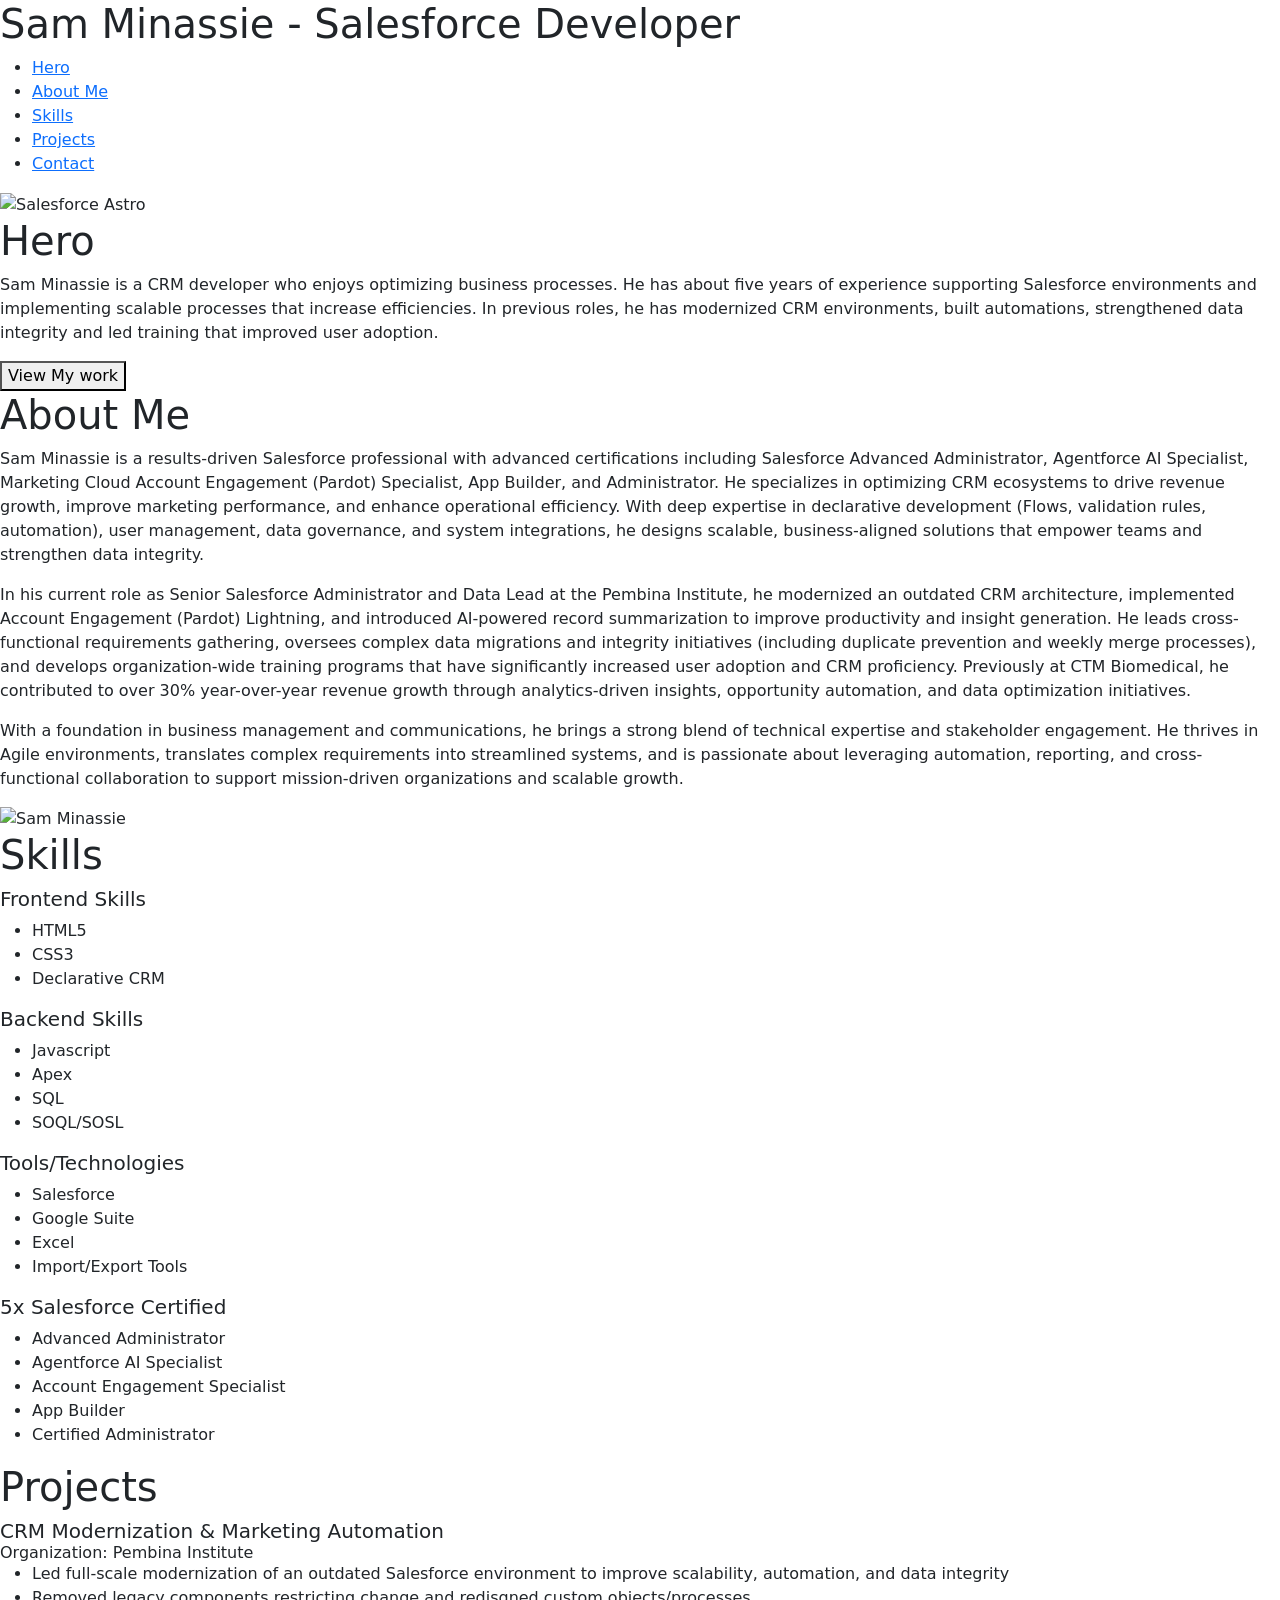
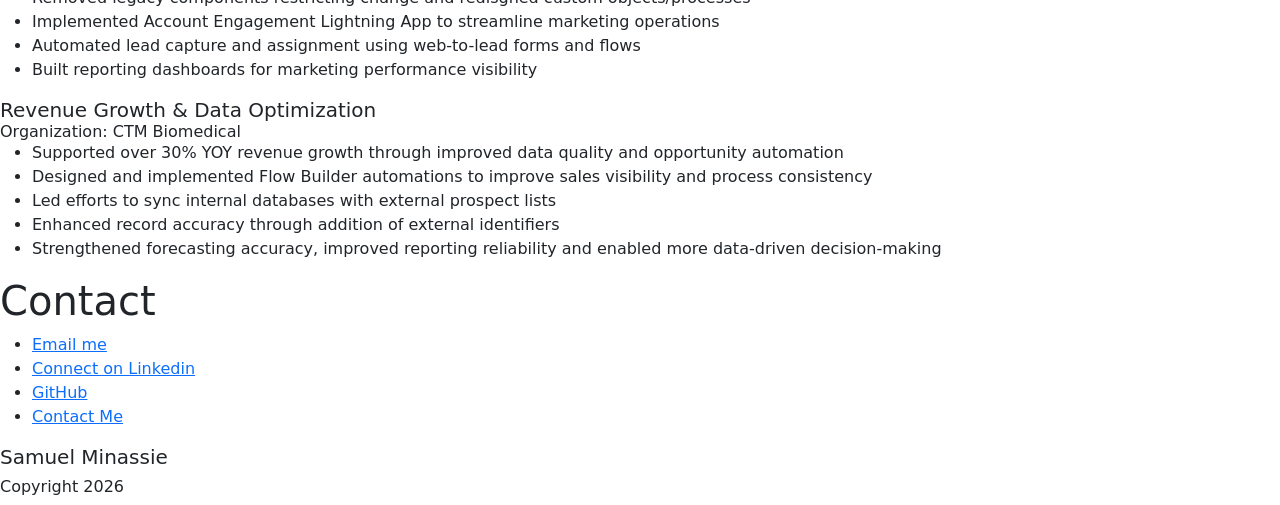
==== index2.html @ 331fb14b "Feb 24 HTML Project Commit" ====
<!DOCTYPE html>
<html lang="en">
<head>
    <meta charset="UTF-8">
    <meta name="viewport" content="width=device-width, initial-scale=1.0">
    <link rel="stylesheet" href="styles.css">
    <link href="https://cdn.jsdelivr.net/npm/bootstrap@5.3.8/dist/css/bootstrap.min.css" rel="stylesheet" integrity="sha384-sRIl4kxILFvY47J16cr9ZwB07vP4J8+LH7qKQnuqkuIAvNWLzeN8tE5YBujZqJLB" crossorigin="anonymous">
    <title>Sam Minassie</title>
</head>
<body>
    <header class="header"><h1>Sam Minassie - Salesforce Developer</h1>
        <nav class="header-nav">
         <ul>
            <li><a href="#hero">Hero</a></li>
            <li><a href="#about-me">About Me</a></li>
            <li><a href="#skills">Skills</a></li>
            <li><a href="#projects">Projects</a></li>
            <li><a href="#contact">Contact</a></li>
         </ul>
        </nav>
    </header>
    <main>
        <div id="hero" class="hero">        
            <div><img src="./images/salesforce avatar astro.png" alt="Salesforce Astro"></div>        
            <div class="hero-text">
                <h1>Hero</h1>
                <p>Sam Minassie is a CRM developer who enjoys optimizing business processes. He has about five years of experience supporting Salesforce environments and implementing scalable processes that increase efficiencies. In previous roles, he has modernized CRM environments, built automations, strengthened data integrity and led training that improved user adoption.</p>
                <div><a href="#projects"><button>View My work</button></a></div> 
            </div>
                   
        </div>
        <div id="about-me" class="about-me">
            <div class="about-me-text">
            <h1>About Me</h1>    
            <p>Sam Minassie is a results-driven Salesforce professional with advanced certifications including Salesforce Advanced Administrator, Agentforce AI Specialist, Marketing Cloud Account Engagement (Pardot) Specialist, App Builder, and Administrator. He specializes in optimizing CRM ecosystems to drive revenue growth, improve marketing performance, and enhance operational efficiency. With deep expertise in declarative development (Flows, validation rules, automation), user management, data governance, and system integrations, he designs scalable, business-aligned solutions that empower teams and strengthen data integrity.</p>
            <p>In his current role as Senior Salesforce Administrator and Data Lead at the Pembina Institute, he modernized an outdated CRM architecture, implemented Account Engagement (Pardot) Lightning, and introduced AI-powered record summarization to improve productivity and insight generation. He leads cross-functional requirements gathering, oversees complex data migrations and integrity initiatives (including duplicate prevention and weekly merge processes), and develops organization-wide training programs that have significantly increased user adoption and CRM proficiency. Previously at CTM Biomedical, he contributed to over 30% year-over-year revenue growth through analytics-driven insights, opportunity automation, and data optimization initiatives.</p>
            <p>With a foundation in business management and communications, he brings a strong blend of technical expertise and stakeholder engagement. He thrives in Agile environments, translates complex requirements into streamlined systems, and is passionate about leveraging automation, reporting, and cross-functional collaboration to support mission-driven organizations and scalable growth.</p>
            </div>        
            <div><img src="./images/professional-profile-pic.jpeg" alt="Sam Minassie"></div>        
        </div>
        <div id="skills" class="skills">
            <div><h1>Skills</h1></div>
            <div class="icard-container">
            <div class="icard">        
             <h5 class="icard-title">Frontend Skills</h5>
             <div class="icard-text">
                <ul>
                    <li>HTML5</li>
                    <li>CSS3</li>
                    <li>Declarative CRM</li>
                </ul>   
             </div>
            </div>
            <div class="icard">            
                    <h5 class="icard-title">Backend Skills</h5>
                    <div class="icard-text">
                        <ul>
                            <li>Javascript</li>
                            <li>Apex</li>
                            <li>SQL</li>
                            <li>SOQL/SOSL</li>
                        </ul>
                    </div>            
            </div>
            <div class="icard">            
                    <h5 class="icard-title">Tools/Technologies</h5>
                    <div class="icard-text">
                        <ul>
                            <li>Salesforce</li>
                            <li>Google Suite</li>
                            <li>Excel</li>
                            <li>Import/Export Tools</li>
                        </ul>
                    </div>            
            </div>
            <div class="icard">            
                    <h5 class="icard-title">5x Salesforce Certified</h5>
                    <div class="icard-text">
                        <ul>
                            <li>Advanced Administrator</li>
                            <li>Agentforce AI Specialist</li>
                            <li>Account Engagement Specialist</li>
                            <li>App Builder</li>
                            <li>Certified Administrator</li>
                        </ul>                    
                        </div>            
            </div>            
            </div>
        </div>
        <div id="projects" class="projects">
            <h1>Projects</h1>
            <div class="project-row">
            <div class="card-container">            
            <h5 class="card-title">CRM Modernization & Marketing Automation</h5>
            <h6 class="card-subtitle">Organization: Pembina Institute</h6>                
                        <ul>
                            <li>Led full-scale modernization of an outdated Salesforce environment to improve scalability, automation, and data integrity</li>
                            <li>Removed legacy components restricting change and redisgned custom objects/processes</li>
                            <li>Implemented Account Engagement Lightning App to streamline marketing operations</li>
                            <li>Automated lead capture and assignment using web-to-lead forms and flows</li>
                            <li>Built reporting dashboards for marketing performance visibility</li>
                        </ul>               
                        
            </div>
            <div class="card-container">            
            <h5 class="card-title">Revenue Growth & Data Optimization</h5>
            <h6 class="card-subtitle">Organization: CTM Biomedical</h6>
                        <ul>
                            <li>Supported over 30% YOY revenue growth through improved data quality and opportunity automation</li>
                            <li>Designed and implemented Flow Builder automations to improve sales visibility and process consistency</li>
                            <li>Led efforts to sync internal databases with external prospect lists</li>
                            <li>Enhanced record accuracy through addition of external identifiers</li>
                            <li>Strengthened forecasting accuracy, improved reporting reliability and enabled more data-driven decision-making</li>
                        </ul>                    
                        
            </div>         
        </div>
        </div>
        <div id="contact" class="contact">
            <div><h1>Contact</h1></div>
            <div>
                <ul>
                    <li><a href="mailto:samuelminassie@gmail.com" target="_blank">Email me</a></li>
                    <li><a href="https://www.linkedin.com/in/samminassie/" target="_blank">Connect on Linkedin</a></li>
                    <li><a href="https://github.com/samuelminassie" target="_blank">GitHub</a></li>
                    <li><a href="C:\Users\SAMM\Desktop\VSCodeQuickstart\Test Developments\dev-portfolio\contactme.html" target="_blank">Contact Me</a></li>
                </ul>
            </div>
        </div>
    </main>
    <div class="footer">
        <div class="left"></div>
        <div class="name"><h5>Samuel Minassie</h5></div>
        <div class="right"><h6>Copyright 2026</h6></div>
    </div>
</body>
</html>
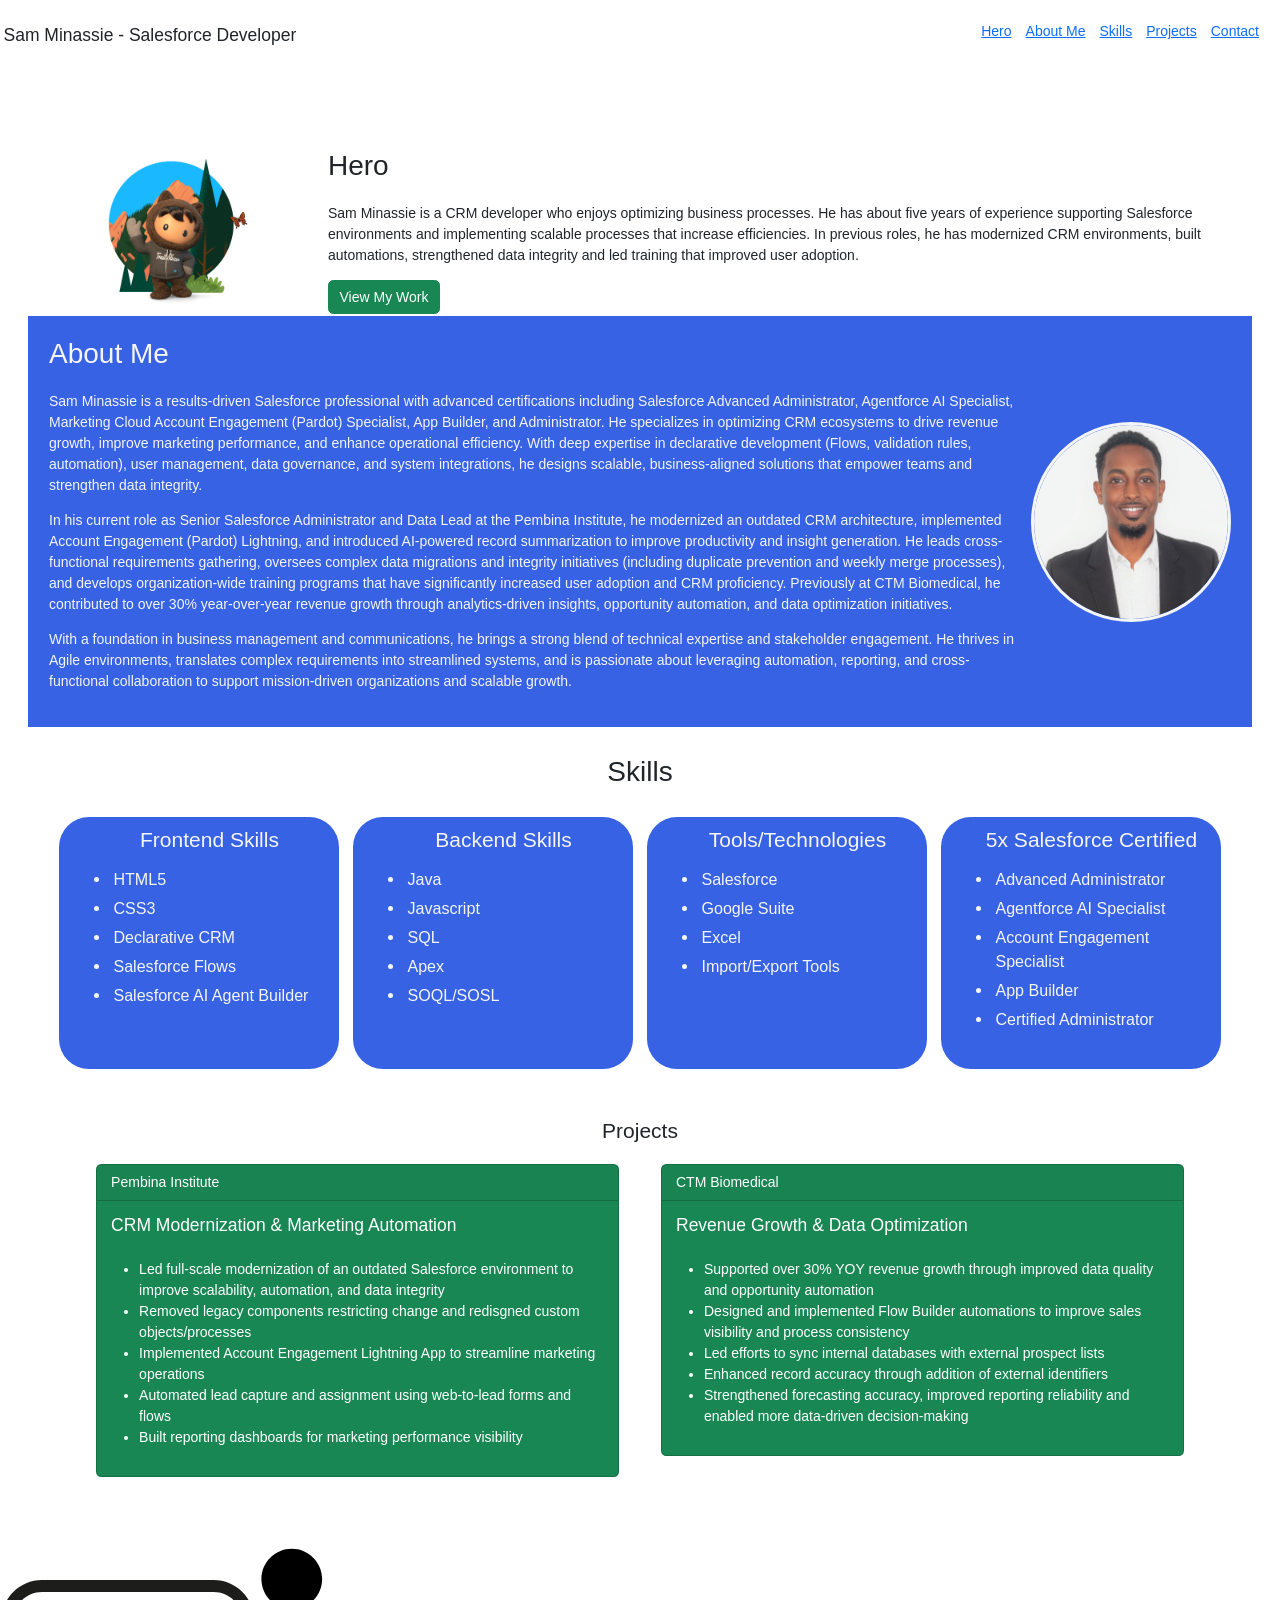
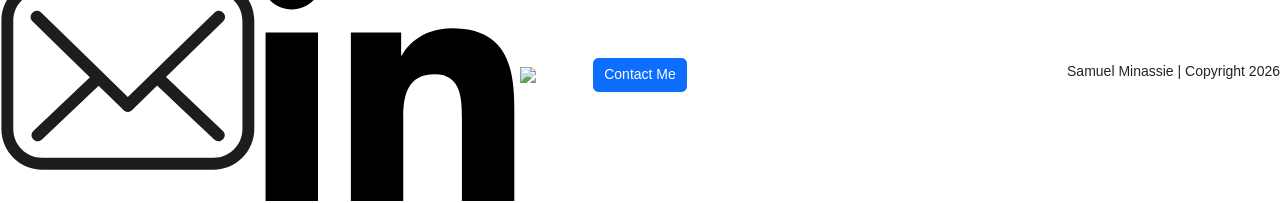
==== commit fe343470: "Mar 1 FINAL Index HTML" ====
--- a/index2.html
+++ b/index2.html
@@ -8,26 +8,25 @@
     <title>Sam Minassie</title>
 </head>
 <body>
-    <header class="header"><h1>Sam Minassie - Salesforce Developer</h1>
+    <header class="header"><h1>Sam Minassie - Salesforce Developer</h1>        
         <nav class="header-nav">
          <ul>
-            <li><a href="#hero">Hero</a></li>
-            <li><a href="#about-me">About Me</a></li>
-            <li><a href="#skills">Skills</a></li>
-            <li><a href="#projects">Projects</a></li>
-            <li><a href="#contact">Contact</a></li>
+            <li><a href="#hero" class="header-nav-link">Hero</a></li>
+            <li><a href="#about-me" class="header-nav-link">About Me</a></li>
+            <li><a href="#skills" class="header-nav-link">Skills</a></li>
+            <li><a href="#projects" class="header-nav-link">Projects</a></li>
+            <li><a href="#contact" class="header-nav-link">Contact</a></li>
          </ul>
         </nav>
     </header>
     <main>
         <div id="hero" class="hero">        
-            <div><img src="./images/salesforce avatar astro.png" alt="Salesforce Astro"></div>        
+            <div><img src="./images/salesforce avatar astro.png" alt="Salesforce Astro" title="Salesforce Astro"></div>        
             <div class="hero-text">
                 <h1>Hero</h1>
                 <p>Sam Minassie is a CRM developer who enjoys optimizing business processes. He has about five years of experience supporting Salesforce environments and implementing scalable processes that increase efficiencies. In previous roles, he has modernized CRM environments, built automations, strengthened data integrity and led training that improved user adoption.</p>
-                <div><a href="#projects"><button>View My work</button></a></div> 
-            </div>
-                   
+                <div><a href="#projects"><button type="button" class="btn btn-success">View My Work</button></a></div> 
+            </div>                   
         </div>
         <div id="about-me" class="about-me">
             <div class="about-me-text">
@@ -36,7 +35,7 @@
             <p>In his current role as Senior Salesforce Administrator and Data Lead at the Pembina Institute, he modernized an outdated CRM architecture, implemented Account Engagement (Pardot) Lightning, and introduced AI-powered record summarization to improve productivity and insight generation. He leads cross-functional requirements gathering, oversees complex data migrations and integrity initiatives (including duplicate prevention and weekly merge processes), and develops organization-wide training programs that have significantly increased user adoption and CRM proficiency. Previously at CTM Biomedical, he contributed to over 30% year-over-year revenue growth through analytics-driven insights, opportunity automation, and data optimization initiatives.</p>
             <p>With a foundation in business management and communications, he brings a strong blend of technical expertise and stakeholder engagement. He thrives in Agile environments, translates complex requirements into streamlined systems, and is passionate about leveraging automation, reporting, and cross-functional collaboration to support mission-driven organizations and scalable growth.</p>
             </div>        
-            <div><img src="./images/professional-profile-pic.jpeg" alt="Sam Minassie"></div>        
+            <div><a href="https://www.linkedin.com/in/samminassie/" target="_blank"><img src="./images/professional-profile-pic.jpeg" alt="Sam Minassie" title="Sam Minassie"></a></div>        
         </div>
         <div id="skills" class="skills">
             <div><h1>Skills</h1></div>
@@ -48,6 +47,8 @@
                     <li>HTML5</li>
                     <li>CSS3</li>
                     <li>Declarative CRM</li>
+                    <li>Salesforce Flows</li>
+                    <li>Salesforce AI Agent Builder</li>
                 </ul>   
              </div>
             </div>
@@ -55,9 +56,10 @@
                     <h5 class="icard-title">Backend Skills</h5>
                     <div class="icard-text">
                         <ul>
+                            <li>Java</li>
                             <li>Javascript</li>
+                            <li>SQL</li>
                             <li>Apex</li>
-                            <li>SQL</li>
                             <li>SOQL/SOSL</li>
                         </ul>
                     </div>            
@@ -89,49 +91,55 @@
         </div>
         <div id="projects" class="projects">
             <h1>Projects</h1>
-            <div class="project-row">
-            <div class="card-container">            
-            <h5 class="card-title">CRM Modernization & Marketing Automation</h5>
-            <h6 class="card-subtitle">Organization: Pembina Institute</h6>                
+        <div class="project-row">
+        <div class="card-container">
+            <div class="card text-white bg-success mb-3" style="max-width: 40rem;">
+                <div class="card-header">Pembina Institute</div>
+                    <div class="card-body">
+                    <h5 class="card-title">CRM Modernization & Marketing Automation</h5>
+                    <p class="card-text">
                         <ul>
                             <li>Led full-scale modernization of an outdated Salesforce environment to improve scalability, automation, and data integrity</li>
                             <li>Removed legacy components restricting change and redisgned custom objects/processes</li>
                             <li>Implemented Account Engagement Lightning App to streamline marketing operations</li>
                             <li>Automated lead capture and assignment using web-to-lead forms and flows</li>
                             <li>Built reporting dashboards for marketing performance visibility</li>
-                        </ul>               
-                        
-            </div>
-            <div class="card-container">            
-            <h5 class="card-title">Revenue Growth & Data Optimization</h5>
-            <h6 class="card-subtitle">Organization: CTM Biomedical</h6>
+                        </ul>
+                    </p>
+                 </div>
+                 </div>
+        </div>
+        <div class="card-container">
+            <div class="card text-white bg-success mb-3" style="max-width: 40rem;">
+                <div class="card-header">CTM Biomedical</div>
+                    <div class="card-body">
+                    <h5 class="card-title">Revenue Growth & Data Optimization</h5>
+                    <p class="card-text">
                         <ul>
                             <li>Supported over 30% YOY revenue growth through improved data quality and opportunity automation</li>
                             <li>Designed and implemented Flow Builder automations to improve sales visibility and process consistency</li>
                             <li>Led efforts to sync internal databases with external prospect lists</li>
                             <li>Enhanced record accuracy through addition of external identifiers</li>
                             <li>Strengthened forecasting accuracy, improved reporting reliability and enabled more data-driven decision-making</li>
-                        </ul>                    
-                        
-            </div>         
-        </div>
-        </div>
-        <div id="contact" class="contact">
-            <div><h1>Contact</h1></div>
-            <div>
-                <ul>
-                    <li><a href="mailto:samuelminassie@gmail.com" target="_blank">Email me</a></li>
-                    <li><a href="https://www.linkedin.com/in/samminassie/" target="_blank">Connect on Linkedin</a></li>
-                    <li><a href="https://github.com/samuelminassie" target="_blank">GitHub</a></li>
-                    <li><a href="C:\Users\SAMM\Desktop\VSCodeQuickstart\Test Developments\dev-portfolio\contactme.html" target="_blank">Contact Me</a></li>
-                </ul>
+                        </ul>
+                    </p>
+            </div>
+            </div>
             </div>
         </div>
     </main>
     <div class="footer">
-        <div class="left"></div>
-        <div class="name"><h5>Samuel Minassie</h5></div>
-        <div class="right"><h6>Copyright 2026</h6></div>
+        <div class="left">
+            <a href="mailto:samuelminassie@gmail.com" target="_blank" alt="Email" title="Email"><img src="./images/email-logo.svg"></a>
+            <a href="https://www.linkedin.com/in/samminassie/" target="_blank" alt="Linkedin" title="Linkedin"><img src="./images/linkedin-logo.svg"></a>
+            <a href="https://github.com/samuelminassie" target="_blank" alt="Github" title="Github"><img src="./images/github-logo.png"></a>
+        </div>
+        <div>
+            <a href="./contactme.html" target="_blank"><button type="button" class="btn btn-primary">Contact Me</button></a>
+        </div>        
+        <div class="right">
+            <h6>Samuel Minassie | Copyright 2026</h6>
+        </div>
     </div>
 </body>
 </html>
--- a/styles.css
+++ b/styles.css
@@ -0,0 +1,220 @@
+* {
+    margin: 0;
+    padding: 0;
+    font-family: Arial, Helvetica, sans-serif;
+    font-size: 14px;
+}
+
+.header {    
+    /* background-color: rgb(0, 140, 255); */
+    display: flex;
+    align-items: center;
+    padding-left: .25em;        
+}
+.header h1 {
+    justify-content: left;
+    display: flex;
+    font-size: 1.25em;   
+}
+
+main {
+    padding: 2em;
+}
+
+.header-nav {
+    display: flex;    
+    justify-content: flex-end;    
+    margin-left: auto;
+}
+
+.header-nav ul {
+    display: flex;    
+    padding: 0;
+    gap: 0px;
+    /* color: whitesmoke; */
+    justify-content: flex-end;
+    padding: 1em;    
+    
+}
+
+.header-nav li {    
+    margin-right: 0px;    
+    flex-direction: row;
+    list-style-type: none;
+    justify-content: flex-end;
+    padding: .5em;    
+    
+}
+.hero {
+    display: flex;
+    margin-top: 3em;
+    
+}
+
+.hero h1 {
+    font-size: 2em;    
+    margin-bottom: .75em;
+}
+
+.hero img {
+    width: 300px;
+    justify-content: flex-start;
+}
+
+.hero-text {
+    justify-content: flex-end;
+    align-content: center;
+}
+
+.about-me {
+    display: flex;
+    justify-content: flex-start;
+    background-color: rgb(54, 98, 227);
+    color: whitesmoke;
+    padding: 1em     
+}
+
+.about-me div {
+    align-content: center;
+}
+.about-me-text {
+    /* background-color: whitesmoke; */
+    justify-content: flex-start;
+    margin: .5em .5em;   
+}
+.about-me-text p {
+    margin-top: .5em;
+}
+
+.about-me h1 {
+    font-size: 2em;    
+    margin-bottom: .75em;
+    flex: 1 1 150px; 
+}
+
+.about-me img {    
+    width: 200px;
+    border: solid whitesmoke;
+    border-radius: 100px;
+    justify-content: flex-end;
+    align-content: center;
+    margin-right: .5em;
+    padding: .05%;   
+}
+
+.skills {    
+    display: grid;
+    place-items: center;
+    justify-content: center;    
+}
+
+.skills h1 {
+    font-size: 2em;
+    justify-content: center;
+    margin: 1em;
+    text-align: center;
+}
+.icard-container {
+  display: flex;          /* Makes children align in a row */
+  gap: 1em;              /* Space between cards */
+}
+
+.icard {
+  width: 20rem;
+  height: 18rem;
+  padding: 10px;
+  background: rgb(54, 98, 227);
+  border-radius: 30px;
+  color: whitesmoke;
+  flex: 1 1 150px;
+  text-align: center;
+}
+
+.icard-title {
+    padding-bottom: .25em;
+    padding-left: 1em;
+    font-size: clamp(1em, 3vw, 1.5em)
+}
+
+.icard-text {
+    /* padding-top: 2em; */
+    padding-left: 1em;
+    align-content: center;
+    flex-wrap: wrap;    
+    }
+
+.icard-text li {
+    font-size: clamp(.75em, 2.5vw, 1.15em);
+    padding: .15em .15em;
+    flex-wrap: wrap;   
+    text-align: left;
+}
+
+.projects {
+    display: flex;
+    margin-top: 2em;    
+    align-items: center;
+    flex-direction: column;
+
+}
+
+.projects h1 {    
+    text-align: center;
+    margin: 1em;
+    font-size: 1.5em;
+}
+
+.project-row {
+    display: flex;
+    gap: 3em;
+    justify-content: center;
+    align-content: center;
+}
+
+.card-container {         
+    width: 45%;    
+}
+
+.card-title {
+    padding-bottom: 0.5em;
+    font-size: 1.25em;
+}
+
+.card-subtitle {
+    padding-bottom: 1em;
+    font-size: 1.05em;
+}
+
+.contact {
+    display: flex;
+    margin-top: 2em;
+    justify-content: right;
+    flex-direction: column;
+    
+}
+
+.contact h1 {    
+    margin-top: .75em;
+    margin-bottom: .5em;
+    font-size: 1.5em; 
+}
+
+.footer {
+    display: flex;
+    align-items: center;
+    margin-top: 2em;
+}
+
+.left,
+.right {
+    flex: 1;
+}
+
+.name {
+    flex: 1;
+    text-align: center;
+}
+
+.right {
+    text-align: right;
+}
